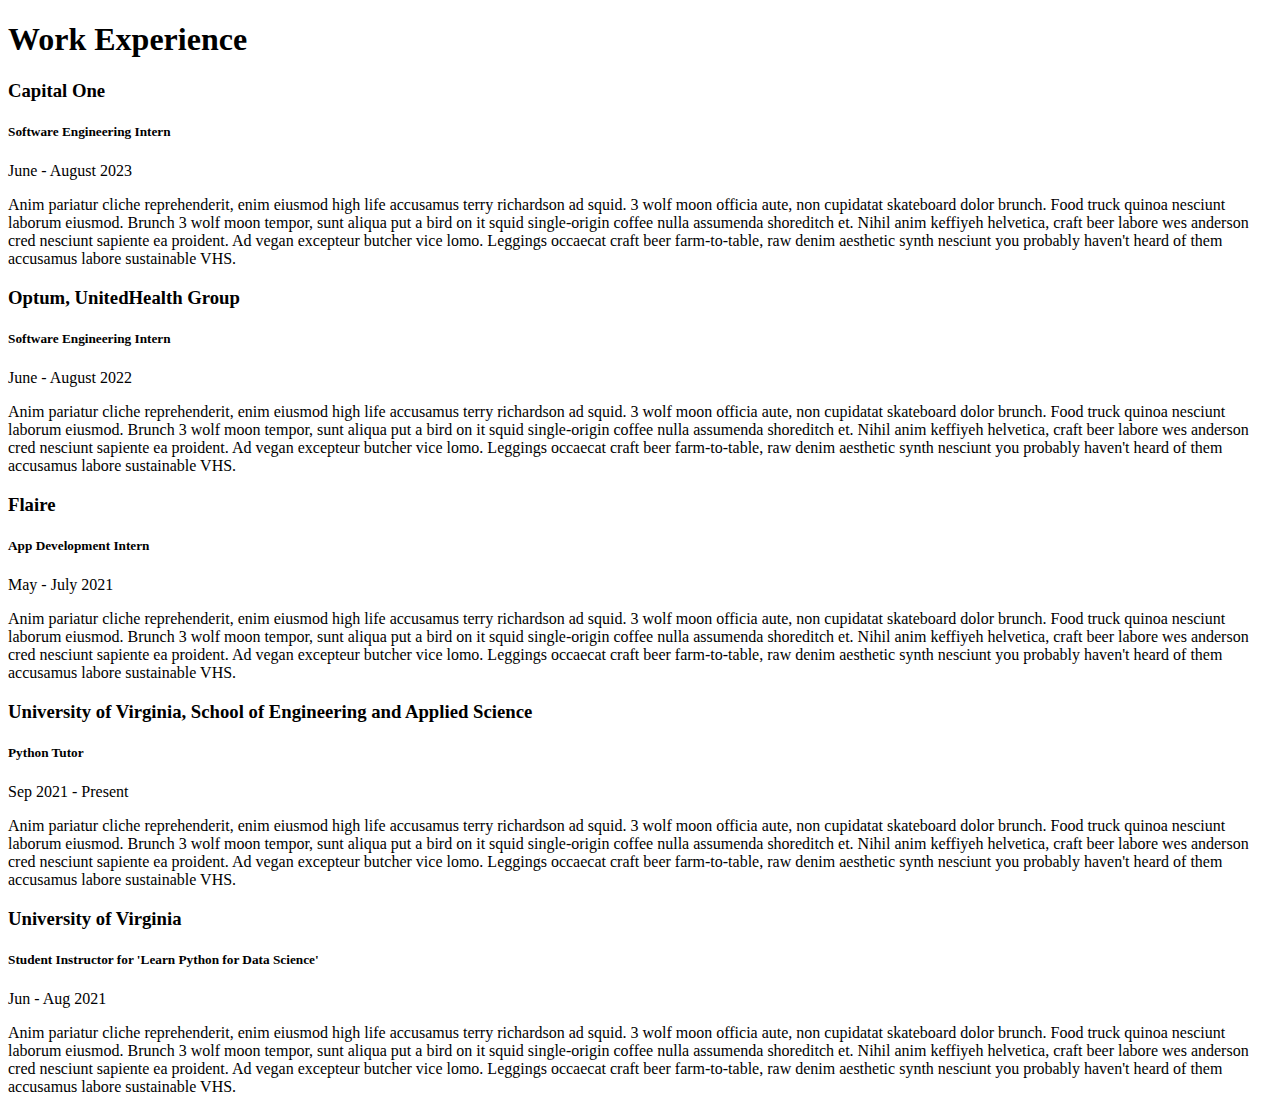
==== about.html @ 8f9d5beb "Add files via upload" ====
<!doctype html>
<html lang="en">
  <head>
    <!-- Required meta tags -->
    <meta charset="utf-8">
    <meta name="viewport" content="width=device-width, initial-scale=1, shrink-to-fit=no">

    <!-- Bootstrap CSS -->
    <link rel="stylesheet" href="https://cdn.jsdelivr.net/npm/bootstrap@4.1.3/dist/css/bootstrap.min.css" integrity="sha384-MCw98/SFnGE8fJT3GXwEOngsV7Zt27NXFoaoApmYm81iuXoPkFOJwJ8ERdknLPMO" crossorigin="anonymous">
    <script src="https://code.jquery.com/jquery-3.3.1.slim.min.js" integrity="sha384-q8i/X+965DzO0rT7abK41JStQIAqVgRVzpbzo5smXKp4YfRvH+8abtTE1Pi6jizo" crossorigin="anonymous"></script>
    <script src="https://cdn.jsdelivr.net/npm/popper.js@1.14.3/dist/umd/popper.min.js" integrity="sha384-ZMP7rVo3mIykV+2+9J3UJ46jBk0WLaUAdn689aCwoqbBJiSnjAK/l8WvCWPIPm49" crossorigin="anonymous"></script>
    <script src="https://cdn.jsdelivr.net/npm/bootstrap@4.1.3/dist/js/bootstrap.min.js" integrity="sha384-ChfqqxuZUCnJSK3+MXmPNIyE6ZbWh2IMqE241rYiqJxyMiZ6OW/JmZQ5stwEULTy" crossorigin="anonymous"></script>
    <!-- Google Fonts -->
    <link rel="stylesheet" href="https://fonts.googleapis.com/css?family=Raleway">
    <link rel="stylesheet" href="https://fonts.googleapis.com/css?family=Roboto+Condensed">
    <!-- My CSS -->
    <!-- <link rel="stylesheet" href="style.css"> -->

    <title>Srini Chelimilla!</title>
  </head>

  <body>
    <h1>Work Experience</h1>

    <div class="accordion" id="accordionExample">
        <div class="card">
          <div class="card-header" id="headingOne" data-toggle="collapse" data-target="#collapseOne" aria-expanded="false" aria-controls="collapseOne">
            <h3 class="card-title">Capital One</h3>
            <h5 class="card-text">Software Engineering Intern</h5>
            <p>June - August 2023</p>
          </div>
          <div id="collapseOne" class="collapse" aria-labelledby="headingOne" data-parent="#accordionExample">
            <div class="card-body">
              Anim pariatur cliche reprehenderit, enim eiusmod high life accusamus terry richardson ad squid. 3 wolf moon officia aute, non cupidatat skateboard dolor brunch. Food truck quinoa nesciunt laborum eiusmod. Brunch 3 wolf moon tempor, sunt aliqua put a bird on it squid single-origin coffee nulla assumenda shoreditch et. Nihil anim keffiyeh helvetica, craft beer labore wes anderson cred nesciunt sapiente ea proident. Ad vegan excepteur butcher vice lomo. Leggings occaecat craft beer farm-to-table, raw denim aesthetic synth nesciunt you probably haven't heard of them accusamus labore sustainable VHS.
            </div>
          </div>
        </div>
    </div>

    <div class="accordion" id="accordionExample">
        <div class="card">
          <div class="card-header" id="headingTwo" data-toggle="collapse" data-target="#collapseTwo" aria-expanded="false" aria-controls="collapseTwo">
            <h3 class="card-title">Optum, UnitedHealth Group</h3>
            <h5 class="card-text">Software Engineering Intern</h5>
            <p>June - August 2022</p>
          </div>
          <div id="collapseTwo" class="collapse" aria-labelledby="headingTwo" data-parent="#accordionExample">
            <div class="card-body">
              Anim pariatur cliche reprehenderit, enim eiusmod high life accusamus terry richardson ad squid. 3 wolf moon officia aute, non cupidatat skateboard dolor brunch. Food truck quinoa nesciunt laborum eiusmod. Brunch 3 wolf moon tempor, sunt aliqua put a bird on it squid single-origin coffee nulla assumenda shoreditch et. Nihil anim keffiyeh helvetica, craft beer labore wes anderson cred nesciunt sapiente ea proident. Ad vegan excepteur butcher vice lomo. Leggings occaecat craft beer farm-to-table, raw denim aesthetic synth nesciunt you probably haven't heard of them accusamus labore sustainable VHS.
            </div>
          </div>
        </div>
    </div>

    <div class="accordion" id="accordionExample">
        <div class="card">
          <div class="card-header" id="headingThree" data-toggle="collapse" data-target="#collapseThree" aria-expanded="false" aria-controls="collapseThree">
            <h3 class="card-title">Flaire</h3>
            <h5 class="card-text">App Development Intern</h5>
            <p>May - July 2021</p>
          </div>
          <div id="collapseThree" class="collapse" aria-labelledby="headingThree" data-parent="#accordionExample">
            <div class="card-body">
              Anim pariatur cliche reprehenderit, enim eiusmod high life accusamus terry richardson ad squid. 3 wolf moon officia aute, non cupidatat skateboard dolor brunch. Food truck quinoa nesciunt laborum eiusmod. Brunch 3 wolf moon tempor, sunt aliqua put a bird on it squid single-origin coffee nulla assumenda shoreditch et. Nihil anim keffiyeh helvetica, craft beer labore wes anderson cred nesciunt sapiente ea proident. Ad vegan excepteur butcher vice lomo. Leggings occaecat craft beer farm-to-table, raw denim aesthetic synth nesciunt you probably haven't heard of them accusamus labore sustainable VHS.
            </div>
          </div>
        </div>
    </div>

    <div class="accordion" id="accordionExample">
        <div class="card">
          <div class="card-header" id="headingFour" data-toggle="collapse" data-target="#collapseFour" aria-expanded="false" aria-controls="collapseFour">
            <h3 class="card-title">University of Virginia, School of Engineering and Applied Science</h3>
            <h5 class="card-text">Python Tutor</h5>
            <p>Sep 2021 - Present</p>
          </div>
          <div id="collapseFour" class="collapse" aria-labelledby="headingFour" data-parent="#accordionExample">
            <div class="card-body">
              Anim pariatur cliche reprehenderit, enim eiusmod high life accusamus terry richardson ad squid. 3 wolf moon officia aute, non cupidatat skateboard dolor brunch. Food truck quinoa nesciunt laborum eiusmod. Brunch 3 wolf moon tempor, sunt aliqua put a bird on it squid single-origin coffee nulla assumenda shoreditch et. Nihil anim keffiyeh helvetica, craft beer labore wes anderson cred nesciunt sapiente ea proident. Ad vegan excepteur butcher vice lomo. Leggings occaecat craft beer farm-to-table, raw denim aesthetic synth nesciunt you probably haven't heard of them accusamus labore sustainable VHS.
            </div>
          </div>
        </div>
    </div>

    <div class="accordion" id="accordionExample">
        <div class="card">
          <div class="card-header" id="headingFive" data-toggle="collapse" data-target="#collapseFive" aria-expanded="false" aria-controls="collapseFive">
            <h3 class="card-title">University of Virginia</h3>
            <h5 class="card-text">Student Instructor for 'Learn Python for Data Science'</h5>
            <p>Jun - Aug 2021</p>
          </div>
          <div id="collapseFive" class="collapse" aria-labelledby="headingFive" data-parent="#accordionExample">
            <div class="card-body">
              Anim pariatur cliche reprehenderit, enim eiusmod high life accusamus terry richardson ad squid. 3 wolf moon officia aute, non cupidatat skateboard dolor brunch. Food truck quinoa nesciunt laborum eiusmod. Brunch 3 wolf moon tempor, sunt aliqua put a bird on it squid single-origin coffee nulla assumenda shoreditch et. Nihil anim keffiyeh helvetica, craft beer labore wes anderson cred nesciunt sapiente ea proident. Ad vegan excepteur butcher vice lomo. Leggings occaecat craft beer farm-to-table, raw denim aesthetic synth nesciunt you probably haven't heard of them accusamus labore sustainable VHS.
            </div>
          </div>
        </div>
    </div>




        
        

  </body>
---- style.css ----
/* body {
    background: linear-gradient(to right, rgb(200, 175, 253) , rgb(254, 186, 255));
} */

.intro{
    min-height: 96vh;
    display: flex;
    /* top:20px; */
    align-items: center;
    justify-content: space-around;
    position:relative;
    font-family: "Raleway";
    /* font-family: "Roboto Condensed"; */
    font-size: 0px;
    font-weight: 50;
    animation-name: example;
    animation-duration: 5s;
    animation-iteration-count: infinite;
    animation-direction: alternate;
}

.intro span{
    position: relative;
    /* top: 20px; */
    display: inline-block;
    margin-right: 1px;
    font-size: 10rem;
}


.intro span:nth-child(1) {
    animation-name: move-intro-1;
    animation-duration:1s;
    animation-iteration-count: 1;
    animation-fill-mode: forwards;
}

.intro span:nth-child(2) {
    animation-name: move-intro-2;
    animation-duration:1s;
    animation-iteration-count: 1;
    animation-fill-mode: forwards;
}


@keyframes move-intro {
    100% {top: -20px;}
}

@keyframes move-intro-1 {
    0% {top: 0px; right: 0px;}
    25% {top: -200px; right: 0px;}
    75% {top: -200px; right: -550px;}
    100% {top: -100px; right: -550px;}
}


@keyframes move-intro-2 {
    0% {bottom: 0px; left: 0px;}
    25% {bottom: -300px; left: 0px;}
    75% {bottom: -300px; left: -300px;}
    100% {bottom: -100px; left: -300px;}
}


@keyframes example {
    0%   {background-color:rgb(200, 175, 253);}
    25%  {background-color:rgb(215, 178, 253);}
    50%  {background-color:rgb(228, 180, 254);}
    75%  {background-color:rgb(245, 182, 255);}
    100% {background-color:rgb(255, 185, 255);}
    
}

.buttons {
    display: inline-block;
    width: 49.9%;
    border: none;
    background-color: #000000;
    color: white;
    padding: 14px 28px;
    font-size: 16px;
    cursor: pointer;
    text-align: center;
}
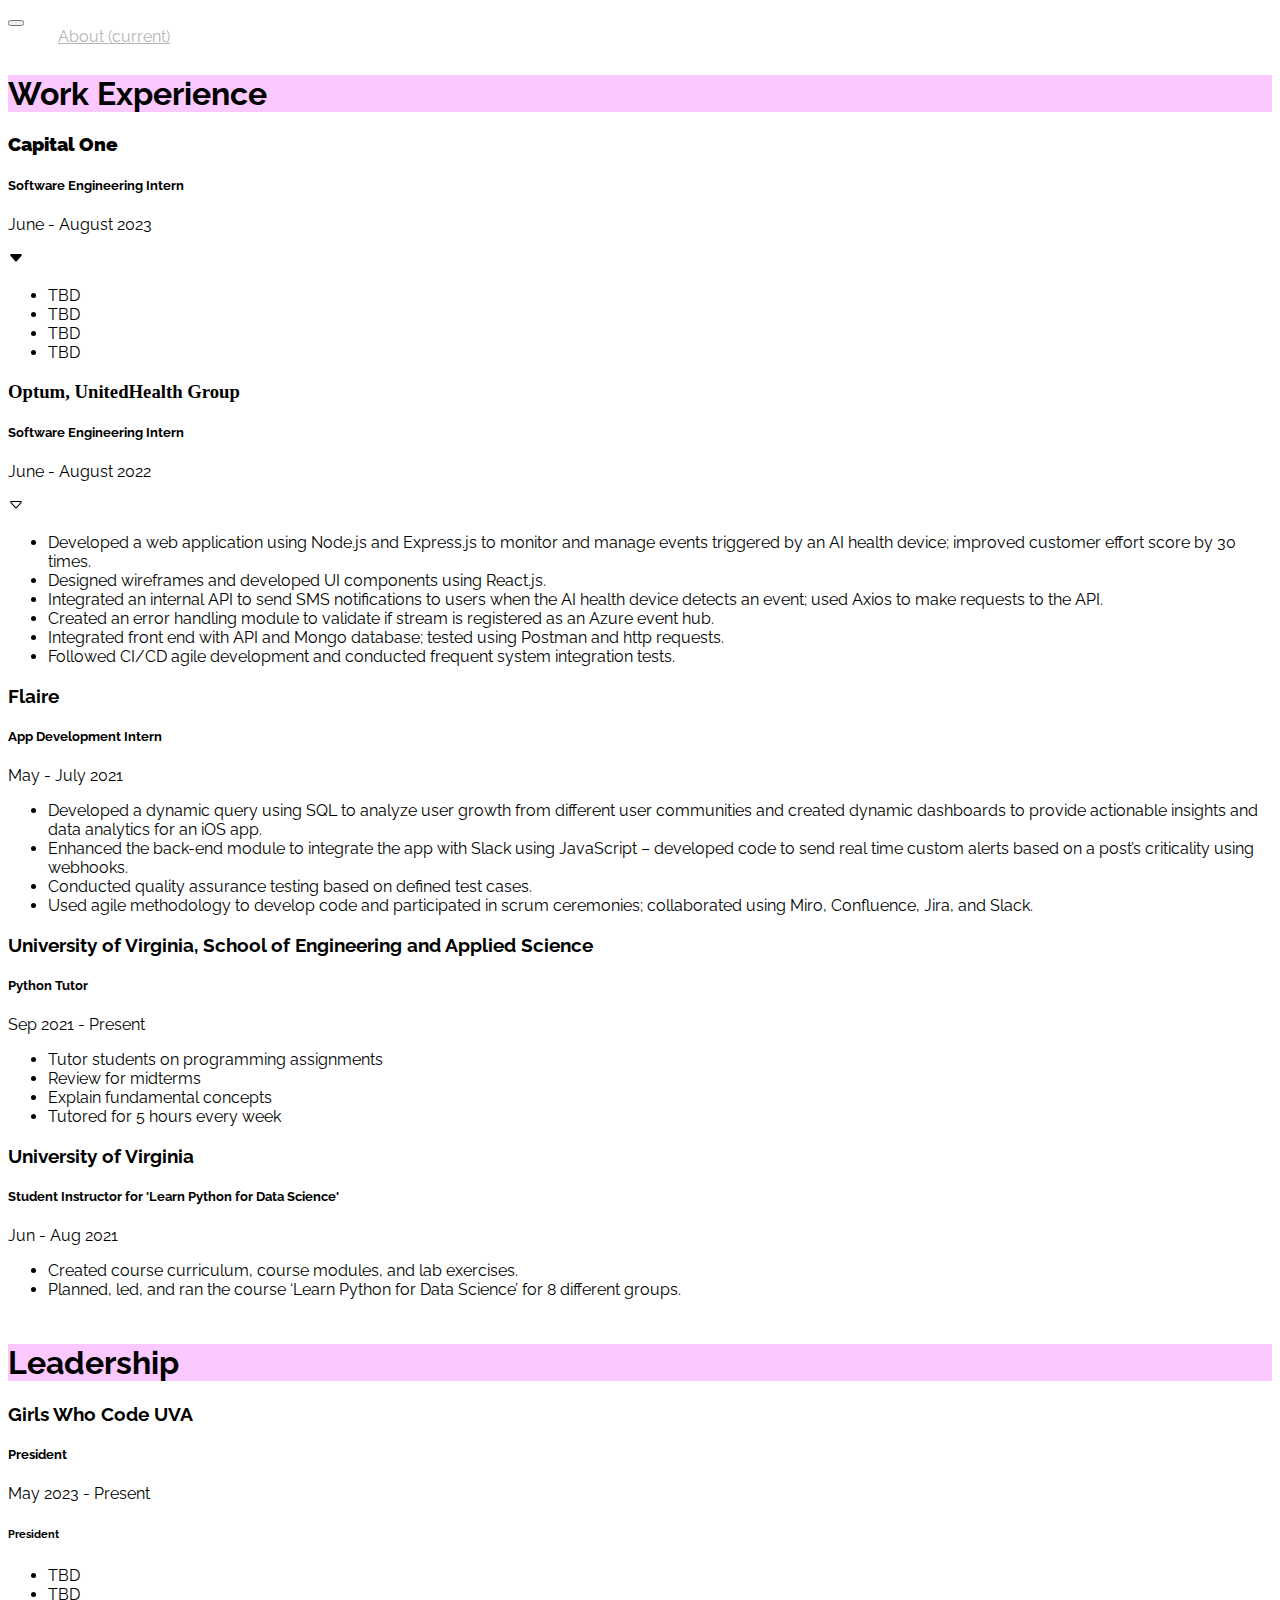
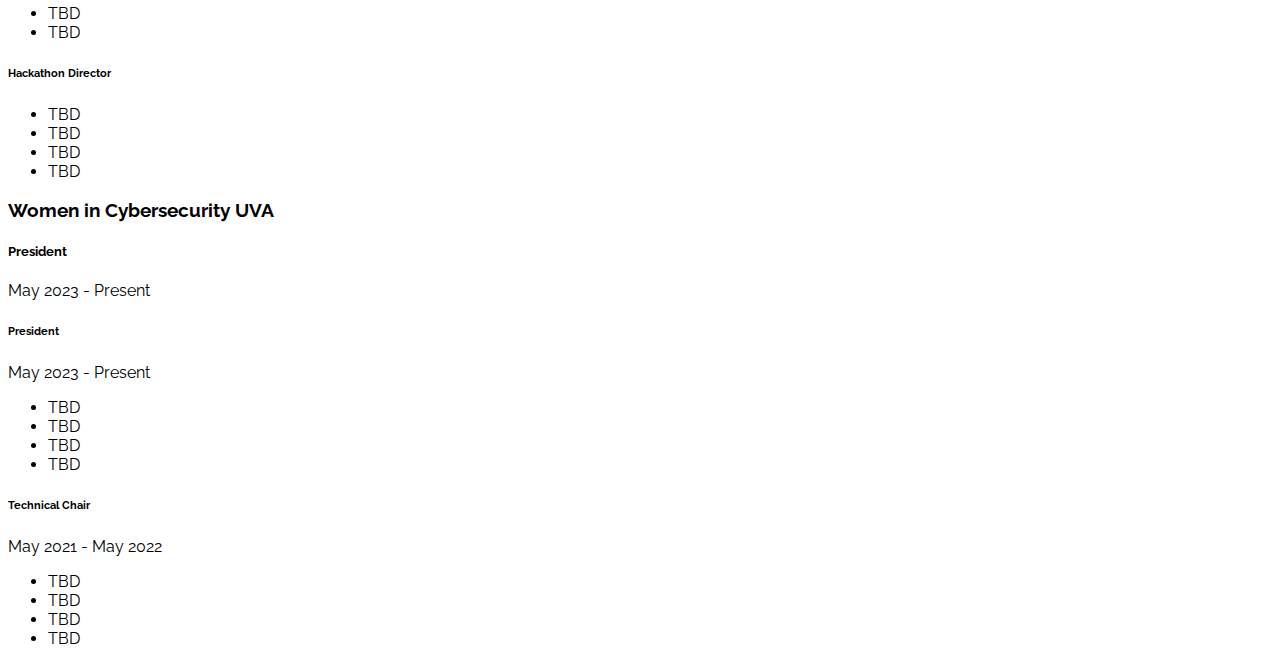
==== commit 66daa39b: "developed about and projects, changed formatting" ====
--- a/about.html
+++ b/about.html
@@ -13,25 +13,51 @@
     <!-- Google Fonts -->
     <link rel="stylesheet" href="https://fonts.googleapis.com/css?family=Raleway">
     <link rel="stylesheet" href="https://fonts.googleapis.com/css?family=Roboto+Condensed">
+    <link rel="stylesheet" href="https://fonts.googleapis.com/css?family=Fjalla+One">
     <!-- My CSS -->
-    <!-- <link rel="stylesheet" href="style.css"> -->
-
-    <title>Srini Chelimilla!</title>
+    <link rel="stylesheet" href="about_style.css">
+
+    <title>About Srini</title>
+
+    <nav class="navbar navbar-expand-lg navbar-light bg-dark">
+      <!-- <a class="navbar-brand" href="#">Navbar</a> -->
+      <button class="navbar-toggler" type="button" data-toggle="collapse" data-target="#navbarNavAltMarkup" aria-controls="navbarNavAltMarkup" aria-expanded="false" aria-label="Toggle navigation">
+        <span class="navbar-toggler-icon"></span>
+      </button>
+      <div class="collapse navbar-collapse" id="navbarNavAltMarkup">
+        <div class="navbar-nav">
+          <a style="color: white;" class="nav-item nav-link" href="index.html">Home</a>
+          <a style="color: rgb(182, 181, 181);" class="nav-item nav-link active" href="#">About <span class="sr-only">(current)</span></a>
+          <a style="color: white;" class="nav-item nav-link" href="projects.html">Projects</a>
+        </div>
+      </div>
+    </nav>
+
   </head>
 
   <body>
-    <h1>Work Experience</h1>
+    <div>
+    <div style="padding-top: 0.6%;"></div>
+    <h1 style="background-color: rgb(251, 201, 255);">Work Experience</h1>
 
     <div class="accordion" id="accordionExample">
         <div class="card">
           <div class="card-header" id="headingOne" data-toggle="collapse" data-target="#collapseOne" aria-expanded="false" aria-controls="collapseOne">
-            <h3 class="card-title">Capital One</h3>
+            <h3 class="card-title"><b>Capital One</b></h3>
             <h5 class="card-text">Software Engineering Intern</h5>
             <p>June - August 2023</p>
+            <svg class="float-right" xmlns="http://www.w3.org/2000/svg" width="16" height="16" fill="currentColor" class="bi bi-caret-down-fill" viewBox="0 0 16 16">
+              <path d="M7.247 11.14 2.451 5.658C1.885 5.013 2.345 4 3.204 4h9.592a1 1 0 0 1 .753 1.659l-4.796 5.48a1 1 0 0 1-1.506 0z"/>
+            </svg>
           </div>
           <div id="collapseOne" class="collapse" aria-labelledby="headingOne" data-parent="#accordionExample">
             <div class="card-body">
-              Anim pariatur cliche reprehenderit, enim eiusmod high life accusamus terry richardson ad squid. 3 wolf moon officia aute, non cupidatat skateboard dolor brunch. Food truck quinoa nesciunt laborum eiusmod. Brunch 3 wolf moon tempor, sunt aliqua put a bird on it squid single-origin coffee nulla assumenda shoreditch et. Nihil anim keffiyeh helvetica, craft beer labore wes anderson cred nesciunt sapiente ea proident. Ad vegan excepteur butcher vice lomo. Leggings occaecat craft beer farm-to-table, raw denim aesthetic synth nesciunt you probably haven't heard of them accusamus labore sustainable VHS.
+              <ul>
+                <li>TBD</li>
+                <li>TBD</li>
+                <li>TBD</li>         
+                <li>TBD</li>                  
+              </ul>
             </div>
           </div>
         </div>
@@ -40,13 +66,23 @@
     <div class="accordion" id="accordionExample">
         <div class="card">
           <div class="card-header" id="headingTwo" data-toggle="collapse" data-target="#collapseTwo" aria-expanded="false" aria-controls="collapseTwo">
-            <h3 class="card-title">Optum, UnitedHealth Group</h3>
+            <h3 style="font-family: Fjalla;" class="card-title">Optum, UnitedHealth Group</h3>
             <h5 class="card-text">Software Engineering Intern</h5>
             <p>June - August 2022</p>
+            <svg class="float-right" xmlns="http://www.w3.org/2000/svg" width="16" height="16" fill="currentColor" class="bi bi-caret-down" viewBox="0 0 16 16">
+              <path d="M3.204 5h9.592L8 10.481 3.204 5zm-.753.659 4.796 5.48a1 1 0 0 0 1.506 0l4.796-5.48c.566-.647.106-1.659-.753-1.659H3.204a1 1 0 0 0-.753 1.659z"/>
+            </svg>
           </div>
           <div id="collapseTwo" class="collapse" aria-labelledby="headingTwo" data-parent="#accordionExample">
             <div class="card-body">
-              Anim pariatur cliche reprehenderit, enim eiusmod high life accusamus terry richardson ad squid. 3 wolf moon officia aute, non cupidatat skateboard dolor brunch. Food truck quinoa nesciunt laborum eiusmod. Brunch 3 wolf moon tempor, sunt aliqua put a bird on it squid single-origin coffee nulla assumenda shoreditch et. Nihil anim keffiyeh helvetica, craft beer labore wes anderson cred nesciunt sapiente ea proident. Ad vegan excepteur butcher vice lomo. Leggings occaecat craft beer farm-to-table, raw denim aesthetic synth nesciunt you probably haven't heard of them accusamus labore sustainable VHS.
+              <ul>
+                <li>Developed a web application using Node.js and Express.js to monitor and manage events triggered by an AI health device; improved customer effort score by 30 times.</li>
+                <li>Designed wireframes and developed UI components using React.js.</li>
+                <li>Integrated an internal API to send SMS notifications to users when the AI health device detects an event; used Axios to make requests to the API.</li>         
+                <li>Created an error handling module to validate if stream is registered as an Azure event hub.</li>                  
+                <li>Integrated front end with API and Mongo database; tested using Postman and http requests.</li>                  
+                <li>Followed CI/CD agile development and conducted frequent system integration tests.</li>
+              </ul>
             </div>
           </div>
         </div>
@@ -61,7 +97,12 @@
           </div>
           <div id="collapseThree" class="collapse" aria-labelledby="headingThree" data-parent="#accordionExample">
             <div class="card-body">
-              Anim pariatur cliche reprehenderit, enim eiusmod high life accusamus terry richardson ad squid. 3 wolf moon officia aute, non cupidatat skateboard dolor brunch. Food truck quinoa nesciunt laborum eiusmod. Brunch 3 wolf moon tempor, sunt aliqua put a bird on it squid single-origin coffee nulla assumenda shoreditch et. Nihil anim keffiyeh helvetica, craft beer labore wes anderson cred nesciunt sapiente ea proident. Ad vegan excepteur butcher vice lomo. Leggings occaecat craft beer farm-to-table, raw denim aesthetic synth nesciunt you probably haven't heard of them accusamus labore sustainable VHS.
+              <ul>
+                <li>Developed a dynamic query using SQL to analyze user growth from different user communities and created dynamic dashboards to provide actionable insights and data analytics for an iOS app.</li>
+                <li>Enhanced the back-end module to integrate the app with Slack using JavaScript – developed code to send real time custom alerts based on a post’s criticality using webhooks.</li>
+                <li>Conducted quality assurance testing based on defined test cases. </li>         
+                <li>Used agile methodology to develop code and participated in scrum ceremonies; collaborated using Miro, Confluence, Jira, and Slack.</li>                  
+              </ul>
             </div>
           </div>
         </div>
@@ -76,7 +117,12 @@
           </div>
           <div id="collapseFour" class="collapse" aria-labelledby="headingFour" data-parent="#accordionExample">
             <div class="card-body">
-              Anim pariatur cliche reprehenderit, enim eiusmod high life accusamus terry richardson ad squid. 3 wolf moon officia aute, non cupidatat skateboard dolor brunch. Food truck quinoa nesciunt laborum eiusmod. Brunch 3 wolf moon tempor, sunt aliqua put a bird on it squid single-origin coffee nulla assumenda shoreditch et. Nihil anim keffiyeh helvetica, craft beer labore wes anderson cred nesciunt sapiente ea proident. Ad vegan excepteur butcher vice lomo. Leggings occaecat craft beer farm-to-table, raw denim aesthetic synth nesciunt you probably haven't heard of them accusamus labore sustainable VHS.
+              <ul>
+                <li>Tutor students on programming assignments</li>
+                <li>Review for midterms</li>
+                <li>Explain fundamental concepts</li>
+                <li>Tutored for 5 hours every week</li>
+              </ul>
             </div>
           </div>
         </div>
@@ -91,10 +137,82 @@
           </div>
           <div id="collapseFive" class="collapse" aria-labelledby="headingFive" data-parent="#accordionExample">
             <div class="card-body">
-              Anim pariatur cliche reprehenderit, enim eiusmod high life accusamus terry richardson ad squid. 3 wolf moon officia aute, non cupidatat skateboard dolor brunch. Food truck quinoa nesciunt laborum eiusmod. Brunch 3 wolf moon tempor, sunt aliqua put a bird on it squid single-origin coffee nulla assumenda shoreditch et. Nihil anim keffiyeh helvetica, craft beer labore wes anderson cred nesciunt sapiente ea proident. Ad vegan excepteur butcher vice lomo. Leggings occaecat craft beer farm-to-table, raw denim aesthetic synth nesciunt you probably haven't heard of them accusamus labore sustainable VHS.
-            </div>
-          </div>
-        </div>
+              <ul>
+                <li>Created course curriculum, course modules, and lab exercises.</li>
+                <li>Planned, led, and ran the course ‘Learn Python for Data Science’ for 8 different groups.</li>
+              </ul>
+            </div>
+          </div>
+        </div>
+    </div>
+
+    </div>
+
+    <div>
+      <div style="padding-top: 0.6%;"></div>
+      <h1 style="background-color: rgb(251, 201, 255);">Leadership</h1>
+
+      <div class="accordion" id="accordionExample">
+        <div class="card">
+          <div class="card-header" id="headingSix" data-toggle="collapse" data-target="#collapseSix" aria-expanded="false" aria-controls="collapseSix">
+            <h3 class="card-title">Girls Who Code UVA</h3>
+            <h5 class="card-text">President</h5>
+            <p>May 2023 - Present</p>
+          </div>
+          <div id="collapseSix" class="collapse" aria-labelledby="headingSix" data-parent="#accordionExample">
+            <div class="card-body">
+              <h6>President</h6>
+              <ul>
+                <li>TBD</li>
+                <li>TBD</li>
+                <li>TBD</li>         
+                <li>TBD</li>                  
+              </ul>
+
+              <h6>Hackathon Director</h6>
+              <ul>
+                <li>TBD</li>
+                <li>TBD</li>
+                <li>TBD</li>         
+                <li>TBD</li>                  
+              </ul>
+            </div>
+          </div>
+        </div>
+    </div>
+
+    <div class="accordion" id="accordionExample">
+      <div class="card">
+        <div class="card-header" id="headingSeven" data-toggle="collapse" data-target="#collapseSeven" aria-expanded="false" aria-controls="collapseSeven">
+          <h3 class="card-title">Women in Cybersecurity UVA</h3>
+          <h5 class="card-text">President</h5>
+          <p>May 2023 - Present</p>
+        </div>
+        <div id="collapseSeven" class="collapse" aria-labelledby="headingSeven" data-parent="#accordionExample">
+          <div class="card-body">
+            <h6>President</h6>
+            <p>May 2023 - Present</p>
+            <ul>
+              <li>TBD</li>
+              <li>TBD</li>
+              <li>TBD</li>         
+              <li>TBD</li>                  
+            </ul>
+
+            <h6>Technical Chair</h6>
+            <p>May 2021 - May 2022</p>
+            <ul>
+              <li>TBD</li>
+              <li>TBD</li>
+              <li>TBD</li>         
+              <li>TBD</li>                  
+            </ul>
+          </div>
+        </div>
+      </div>
+    </div>
+
+
     </div>
 
 
--- a/about_style.css
+++ b/about_style.css
@@ -0,0 +1,3 @@
+body {
+    font-family: "Raleway";
+}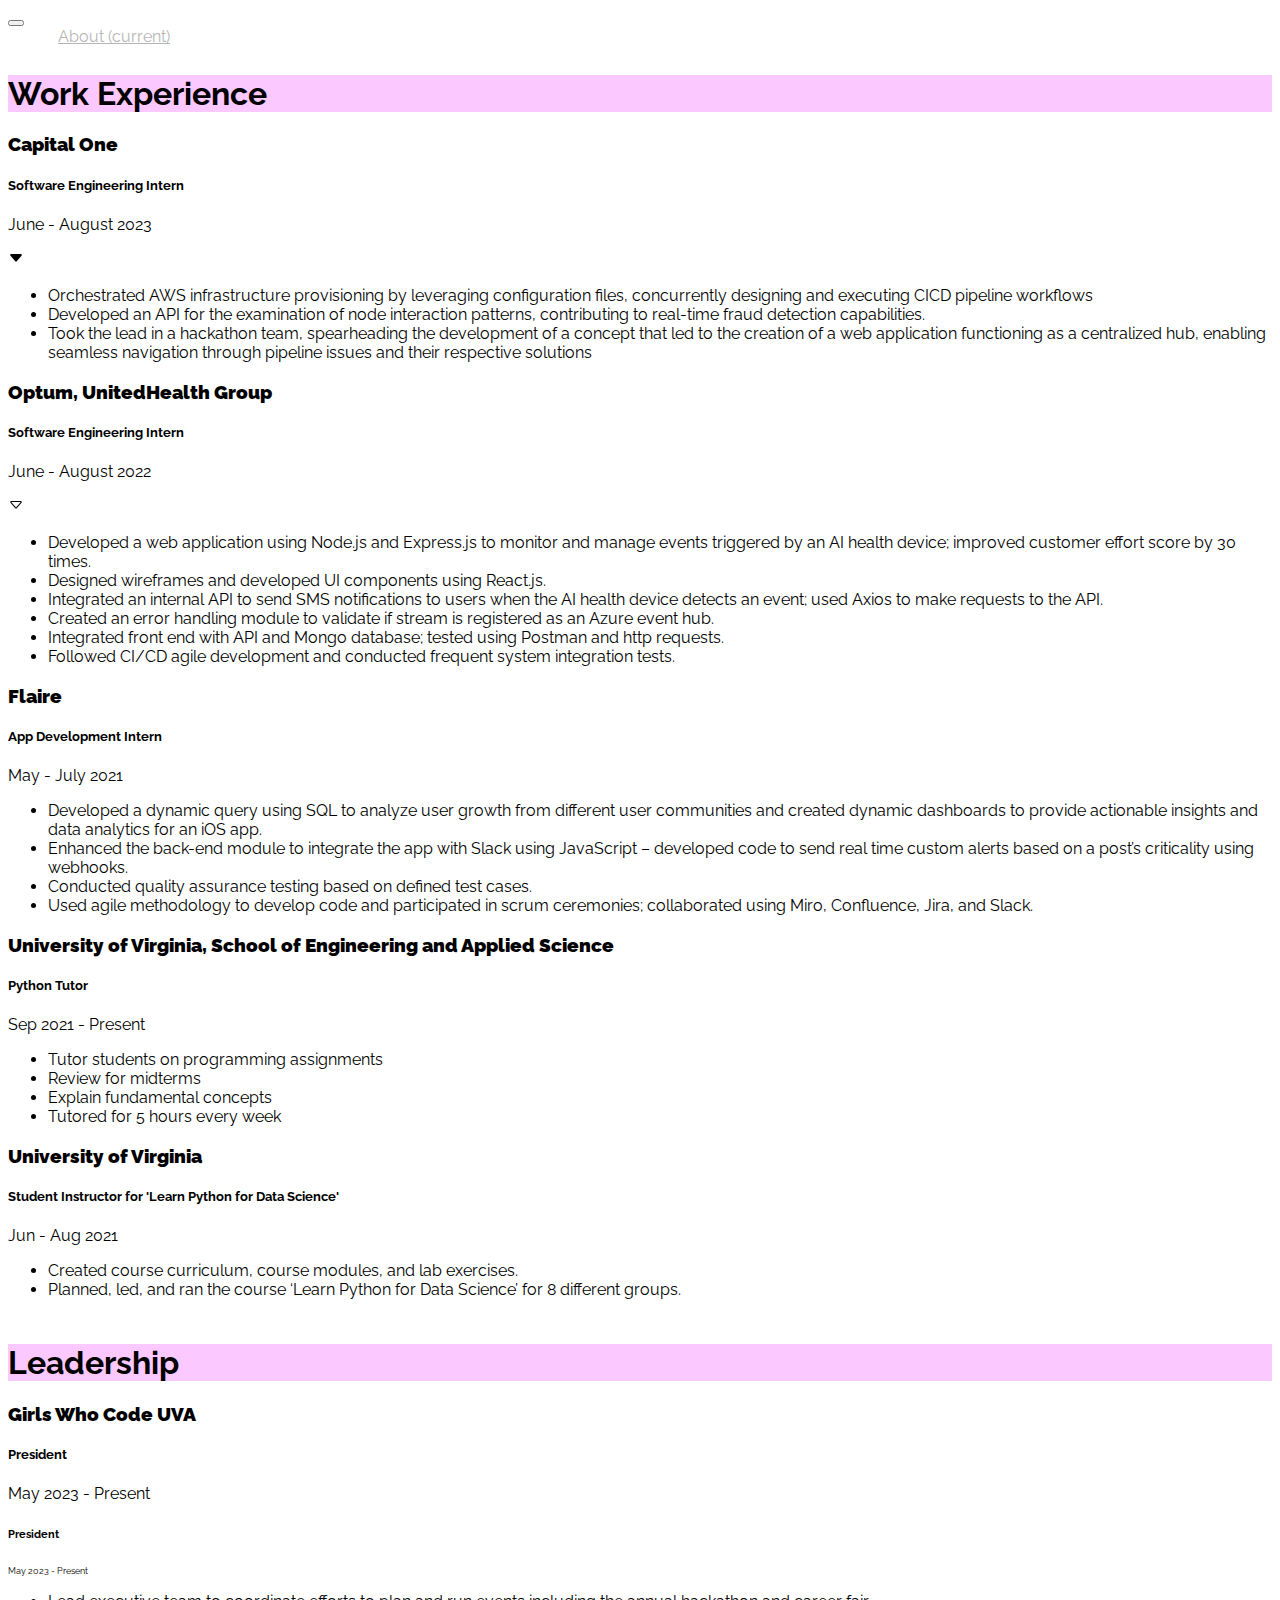
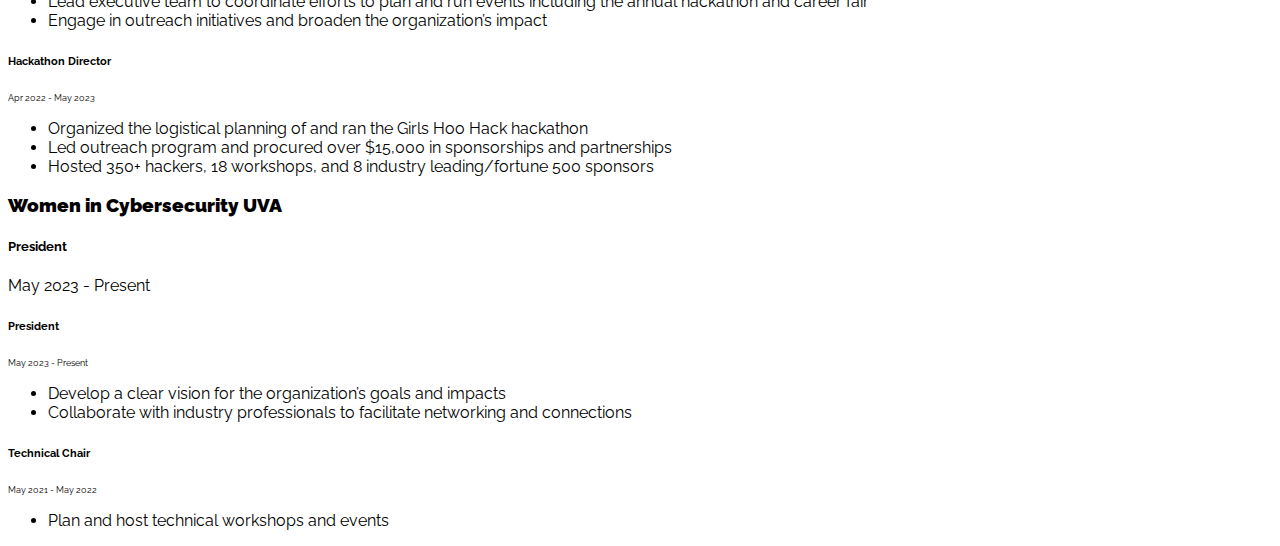
==== commit 8cede82e: "finished basic development of all pages" ====
--- a/about.html
+++ b/about.html
@@ -53,10 +53,9 @@
           <div id="collapseOne" class="collapse" aria-labelledby="headingOne" data-parent="#accordionExample">
             <div class="card-body">
               <ul>
-                <li>TBD</li>
-                <li>TBD</li>
-                <li>TBD</li>         
-                <li>TBD</li>                  
+                <li>Orchestrated AWS infrastructure provisioning by leveraging configuration files, concurrently designing and executing CICD pipeline workflows</li>
+                <li>Developed an API for the examination of node interaction patterns, contributing to real-time fraud detection capabilities.</li>
+                <li>Took the lead in a hackathon team, spearheading the development of a concept that led to the creation of a web application functioning as a centralized hub, enabling seamless navigation through pipeline issues and their respective solutions</li>                         
               </ul>
             </div>
           </div>
@@ -66,7 +65,7 @@
     <div class="accordion" id="accordionExample">
         <div class="card">
           <div class="card-header" id="headingTwo" data-toggle="collapse" data-target="#collapseTwo" aria-expanded="false" aria-controls="collapseTwo">
-            <h3 style="font-family: Fjalla;" class="card-title">Optum, UnitedHealth Group</h3>
+            <h3 class="card-title"><b>Optum, UnitedHealth Group</b></h3>
             <h5 class="card-text">Software Engineering Intern</h5>
             <p>June - August 2022</p>
             <svg class="float-right" xmlns="http://www.w3.org/2000/svg" width="16" height="16" fill="currentColor" class="bi bi-caret-down" viewBox="0 0 16 16">
@@ -91,7 +90,7 @@
     <div class="accordion" id="accordionExample">
         <div class="card">
           <div class="card-header" id="headingThree" data-toggle="collapse" data-target="#collapseThree" aria-expanded="false" aria-controls="collapseThree">
-            <h3 class="card-title">Flaire</h3>
+            <h3 class="card-title"><b>Flaire</b></h3>
             <h5 class="card-text">App Development Intern</h5>
             <p>May - July 2021</p>
           </div>
@@ -111,7 +110,7 @@
     <div class="accordion" id="accordionExample">
         <div class="card">
           <div class="card-header" id="headingFour" data-toggle="collapse" data-target="#collapseFour" aria-expanded="false" aria-controls="collapseFour">
-            <h3 class="card-title">University of Virginia, School of Engineering and Applied Science</h3>
+            <h3 class="card-title"><b>University of Virginia, School of Engineering and Applied Science</b></h3>
             <h5 class="card-text">Python Tutor</h5>
             <p>Sep 2021 - Present</p>
           </div>
@@ -131,7 +130,7 @@
     <div class="accordion" id="accordionExample">
         <div class="card">
           <div class="card-header" id="headingFive" data-toggle="collapse" data-target="#collapseFive" aria-expanded="false" aria-controls="collapseFive">
-            <h3 class="card-title">University of Virginia</h3>
+            <h3 class="card-title"><b>University of Virginia</b></h3>
             <h5 class="card-text">Student Instructor for 'Learn Python for Data Science'</h5>
             <p>Jun - Aug 2021</p>
           </div>
@@ -155,26 +154,25 @@
       <div class="accordion" id="accordionExample">
         <div class="card">
           <div class="card-header" id="headingSix" data-toggle="collapse" data-target="#collapseSix" aria-expanded="false" aria-controls="collapseSix">
-            <h3 class="card-title">Girls Who Code UVA</h3>
+            <h3 class="card-title"><b>Girls Who Code UVA</b></h3>
             <h5 class="card-text">President</h5>
             <p>May 2023 - Present</p>
           </div>
           <div id="collapseSix" class="collapse" aria-labelledby="headingSix" data-parent="#accordionExample">
             <div class="card-body">
               <h6>President</h6>
-              <ul>
-                <li>TBD</li>
-                <li>TBD</li>
-                <li>TBD</li>         
-                <li>TBD</li>                  
+              <p style="font-size: 1vh;">May 2023 - Present</p>
+              <ul>
+                <li>Lead executive team to coordinate efforts to plan and run events including the annual hackathon and career fair    </li>
+                <li>Engage in outreach initiatives and broaden the organization’s impact   </li>               
               </ul>
 
               <h6>Hackathon Director</h6>
-              <ul>
-                <li>TBD</li>
-                <li>TBD</li>
-                <li>TBD</li>         
-                <li>TBD</li>                  
+              <p style="font-size: 1vh;">Apr 2022 - May 2023</p>
+              <ul>
+                <li>Organized the logistical planning of and ran the Girls Hoo Hack hackathon</li>
+                <li>Led outreach program and procured over $15,000 in sponsorships and partnerships </li>
+                <li>Hosted 350+ hackers, 18 workshops, and 8 industry leading/fortune 500 sponsors</li>                         
               </ul>
             </div>
           </div>
@@ -184,28 +182,23 @@
     <div class="accordion" id="accordionExample">
       <div class="card">
         <div class="card-header" id="headingSeven" data-toggle="collapse" data-target="#collapseSeven" aria-expanded="false" aria-controls="collapseSeven">
-          <h3 class="card-title">Women in Cybersecurity UVA</h3>
+          <h3 class="card-title"><b>Women in Cybersecurity UVA</b></h3>
           <h5 class="card-text">President</h5>
           <p>May 2023 - Present</p>
         </div>
         <div id="collapseSeven" class="collapse" aria-labelledby="headingSeven" data-parent="#accordionExample">
           <div class="card-body">
             <h6>President</h6>
-            <p>May 2023 - Present</p>
+            <p style="font-size: 1vh;">May 2023 - Present</p>
             <ul>
-              <li>TBD</li>
-              <li>TBD</li>
-              <li>TBD</li>         
-              <li>TBD</li>                  
+              <li>Develop a clear vision for the organization’s goals and impacts</li>
+              <li>Collaborate with industry professionals to facilitate networking and connections</li>               
             </ul>
 
             <h6>Technical Chair</h6>
-            <p>May 2021 - May 2022</p>
+            <p style="font-size: 1vh;">May 2021 - May 2022</p>
             <ul>
-              <li>TBD</li>
-              <li>TBD</li>
-              <li>TBD</li>         
-              <li>TBD</li>                  
+              <li>Plan and host technical workshops and events</li>                 
             </ul>
           </div>
         </div>
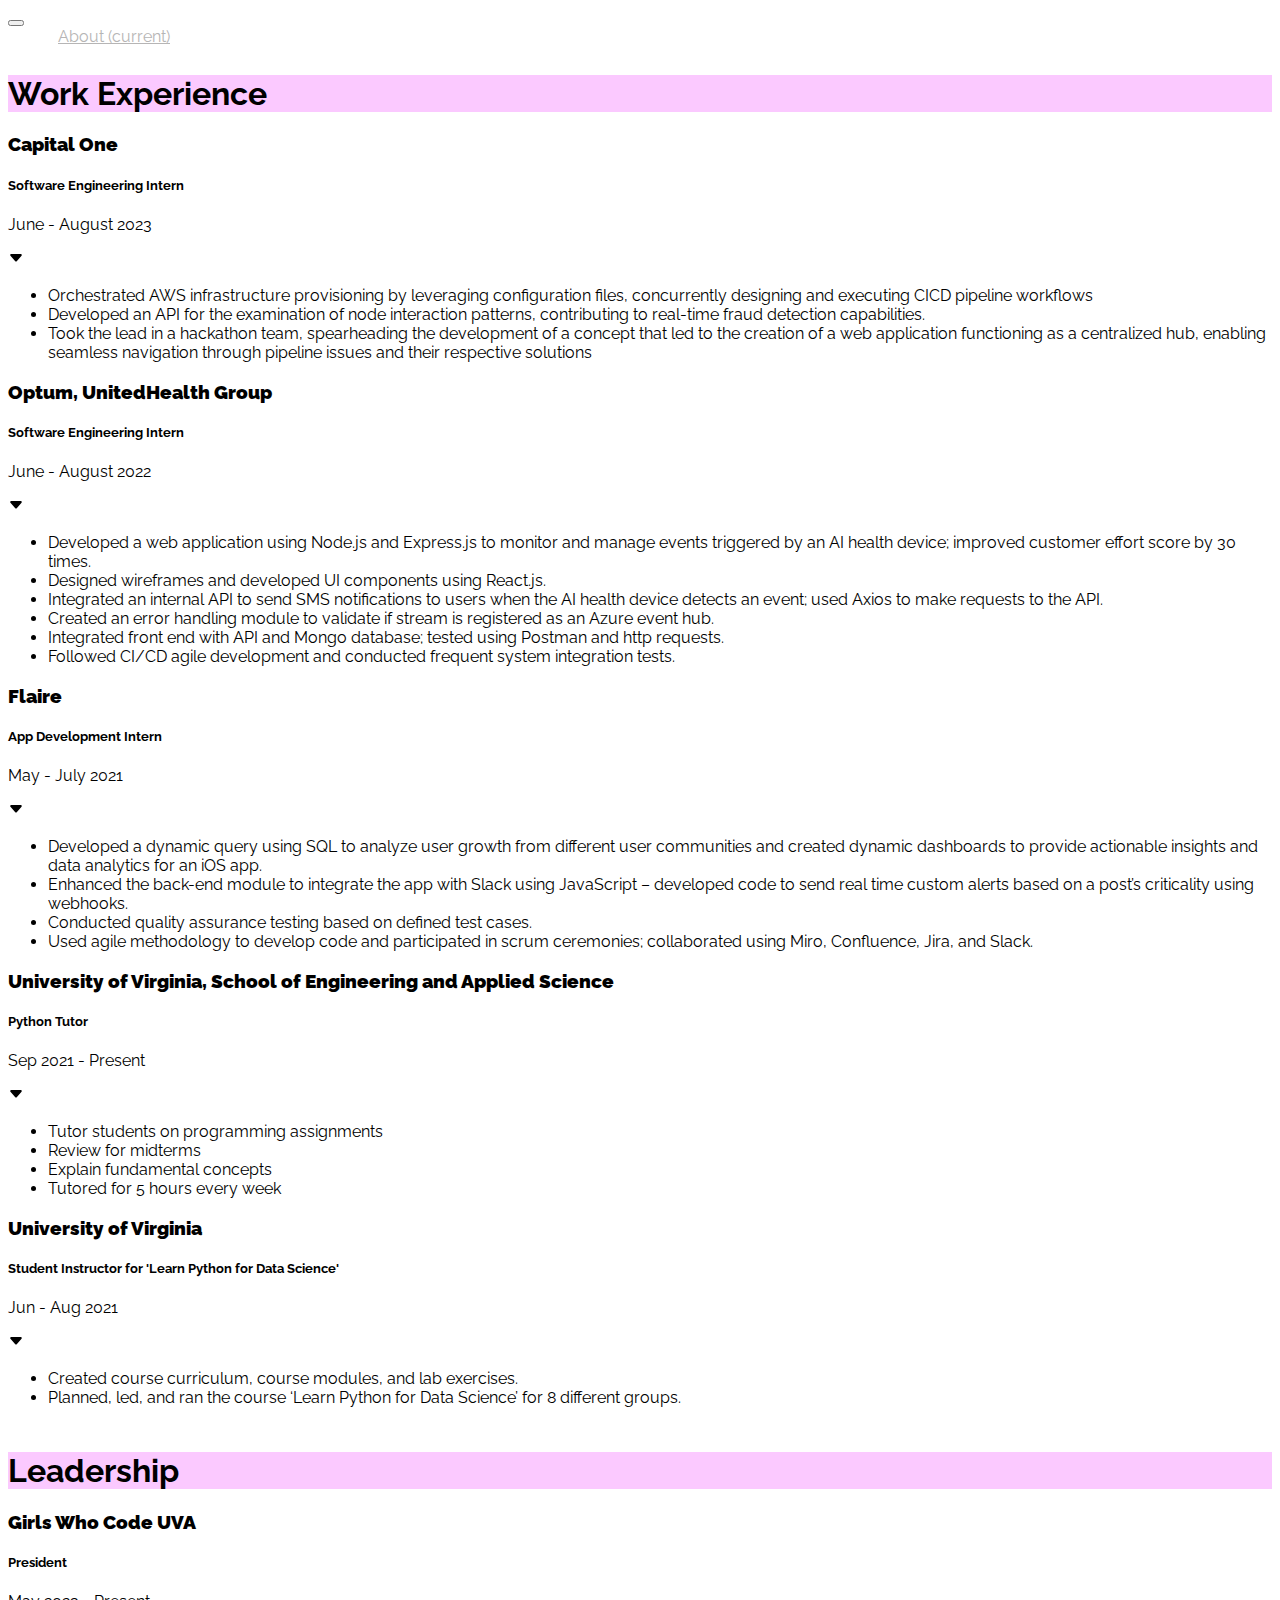
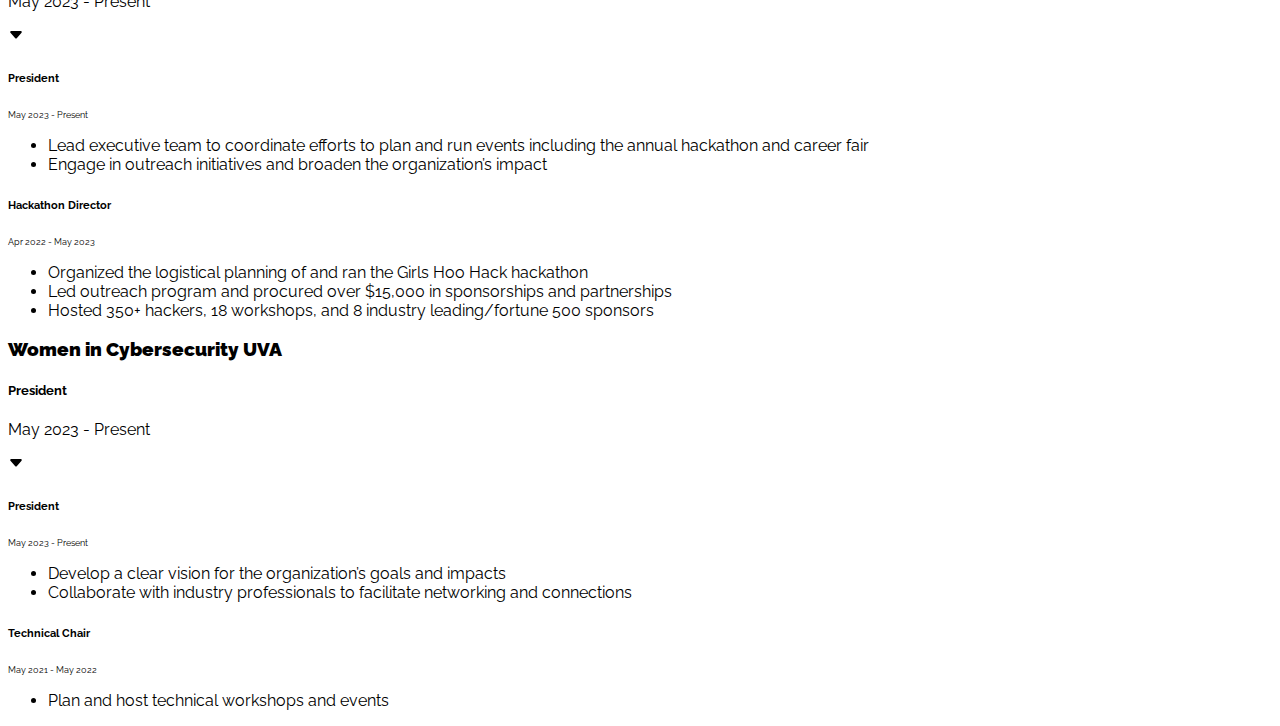
==== commit 3862e252: "added arrow button to all fields" ====
--- a/about.html
+++ b/about.html
@@ -68,8 +68,8 @@
             <h3 class="card-title"><b>Optum, UnitedHealth Group</b></h3>
             <h5 class="card-text">Software Engineering Intern</h5>
             <p>June - August 2022</p>
-            <svg class="float-right" xmlns="http://www.w3.org/2000/svg" width="16" height="16" fill="currentColor" class="bi bi-caret-down" viewBox="0 0 16 16">
-              <path d="M3.204 5h9.592L8 10.481 3.204 5zm-.753.659 4.796 5.48a1 1 0 0 0 1.506 0l4.796-5.48c.566-.647.106-1.659-.753-1.659H3.204a1 1 0 0 0-.753 1.659z"/>
+            <svg class="float-right" xmlns="http://www.w3.org/2000/svg" width="16" height="16" fill="currentColor" class="bi bi-caret-down-fill" viewBox="0 0 16 16">
+              <path d="M7.247 11.14 2.451 5.658C1.885 5.013 2.345 4 3.204 4h9.592a1 1 0 0 1 .753 1.659l-4.796 5.48a1 1 0 0 1-1.506 0z"/>
             </svg>
           </div>
           <div id="collapseTwo" class="collapse" aria-labelledby="headingTwo" data-parent="#accordionExample">
@@ -93,6 +93,9 @@
             <h3 class="card-title"><b>Flaire</b></h3>
             <h5 class="card-text">App Development Intern</h5>
             <p>May - July 2021</p>
+            <svg class="float-right" xmlns="http://www.w3.org/2000/svg" width="16" height="16" fill="currentColor" class="bi bi-caret-down-fill" viewBox="0 0 16 16">
+              <path d="M7.247 11.14 2.451 5.658C1.885 5.013 2.345 4 3.204 4h9.592a1 1 0 0 1 .753 1.659l-4.796 5.48a1 1 0 0 1-1.506 0z"/>
+            </svg>
           </div>
           <div id="collapseThree" class="collapse" aria-labelledby="headingThree" data-parent="#accordionExample">
             <div class="card-body">
@@ -113,6 +116,9 @@
             <h3 class="card-title"><b>University of Virginia, School of Engineering and Applied Science</b></h3>
             <h5 class="card-text">Python Tutor</h5>
             <p>Sep 2021 - Present</p>
+            <svg class="float-right" xmlns="http://www.w3.org/2000/svg" width="16" height="16" fill="currentColor" class="bi bi-caret-down-fill" viewBox="0 0 16 16">
+              <path d="M7.247 11.14 2.451 5.658C1.885 5.013 2.345 4 3.204 4h9.592a1 1 0 0 1 .753 1.659l-4.796 5.48a1 1 0 0 1-1.506 0z"/>
+            </svg>
           </div>
           <div id="collapseFour" class="collapse" aria-labelledby="headingFour" data-parent="#accordionExample">
             <div class="card-body">
@@ -133,6 +139,9 @@
             <h3 class="card-title"><b>University of Virginia</b></h3>
             <h5 class="card-text">Student Instructor for 'Learn Python for Data Science'</h5>
             <p>Jun - Aug 2021</p>
+            <svg class="float-right" xmlns="http://www.w3.org/2000/svg" width="16" height="16" fill="currentColor" class="bi bi-caret-down-fill" viewBox="0 0 16 16">
+              <path d="M7.247 11.14 2.451 5.658C1.885 5.013 2.345 4 3.204 4h9.592a1 1 0 0 1 .753 1.659l-4.796 5.48a1 1 0 0 1-1.506 0z"/>
+            </svg>
           </div>
           <div id="collapseFive" class="collapse" aria-labelledby="headingFive" data-parent="#accordionExample">
             <div class="card-body">
@@ -157,6 +166,9 @@
             <h3 class="card-title"><b>Girls Who Code UVA</b></h3>
             <h5 class="card-text">President</h5>
             <p>May 2023 - Present</p>
+            <svg class="float-right" xmlns="http://www.w3.org/2000/svg" width="16" height="16" fill="currentColor" class="bi bi-caret-down-fill" viewBox="0 0 16 16">
+              <path d="M7.247 11.14 2.451 5.658C1.885 5.013 2.345 4 3.204 4h9.592a1 1 0 0 1 .753 1.659l-4.796 5.48a1 1 0 0 1-1.506 0z"/>
+            </svg>
           </div>
           <div id="collapseSix" class="collapse" aria-labelledby="headingSix" data-parent="#accordionExample">
             <div class="card-body">
@@ -185,6 +197,9 @@
           <h3 class="card-title"><b>Women in Cybersecurity UVA</b></h3>
           <h5 class="card-text">President</h5>
           <p>May 2023 - Present</p>
+          <svg class="float-right" xmlns="http://www.w3.org/2000/svg" width="16" height="16" fill="currentColor" class="bi bi-caret-down-fill" viewBox="0 0 16 16">
+            <path d="M7.247 11.14 2.451 5.658C1.885 5.013 2.345 4 3.204 4h9.592a1 1 0 0 1 .753 1.659l-4.796 5.48a1 1 0 0 1-1.506 0z"/>
+          </svg>
         </div>
         <div id="collapseSeven" class="collapse" aria-labelledby="headingSeven" data-parent="#accordionExample">
           <div class="card-body">
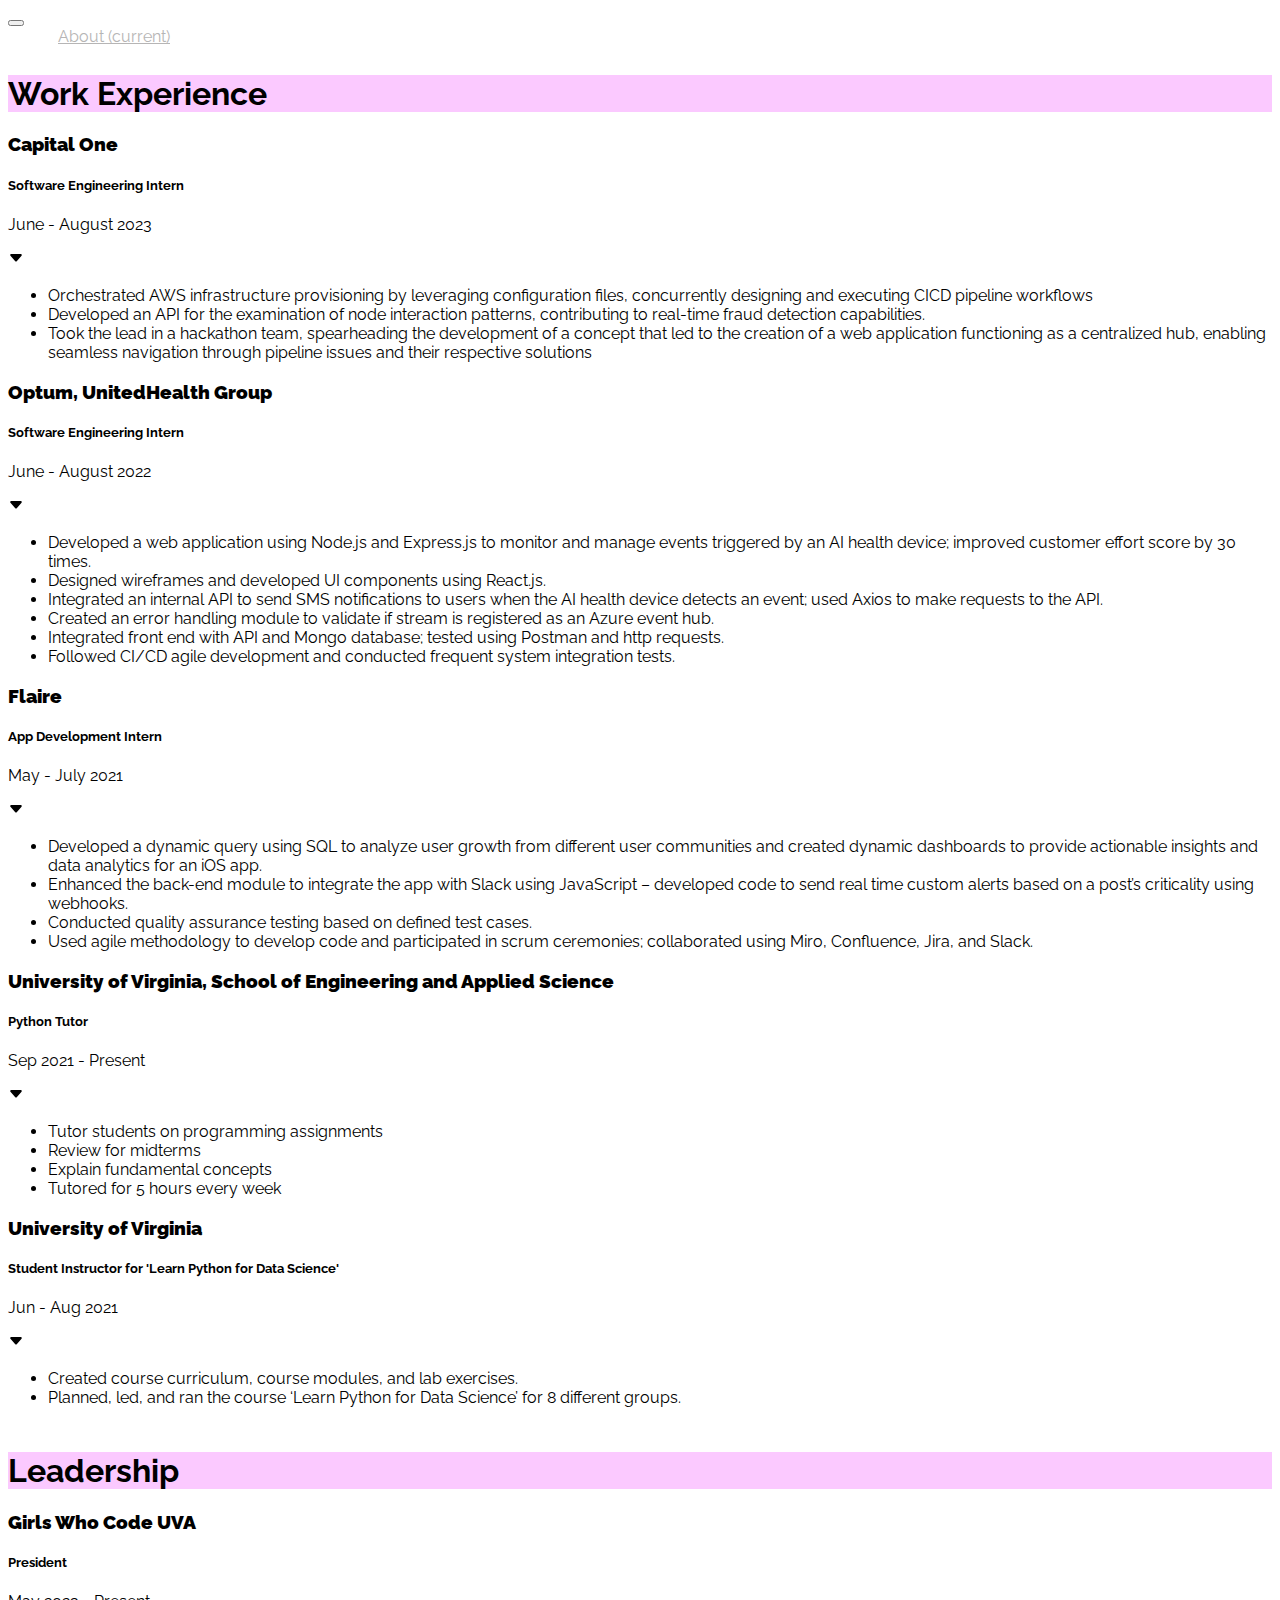
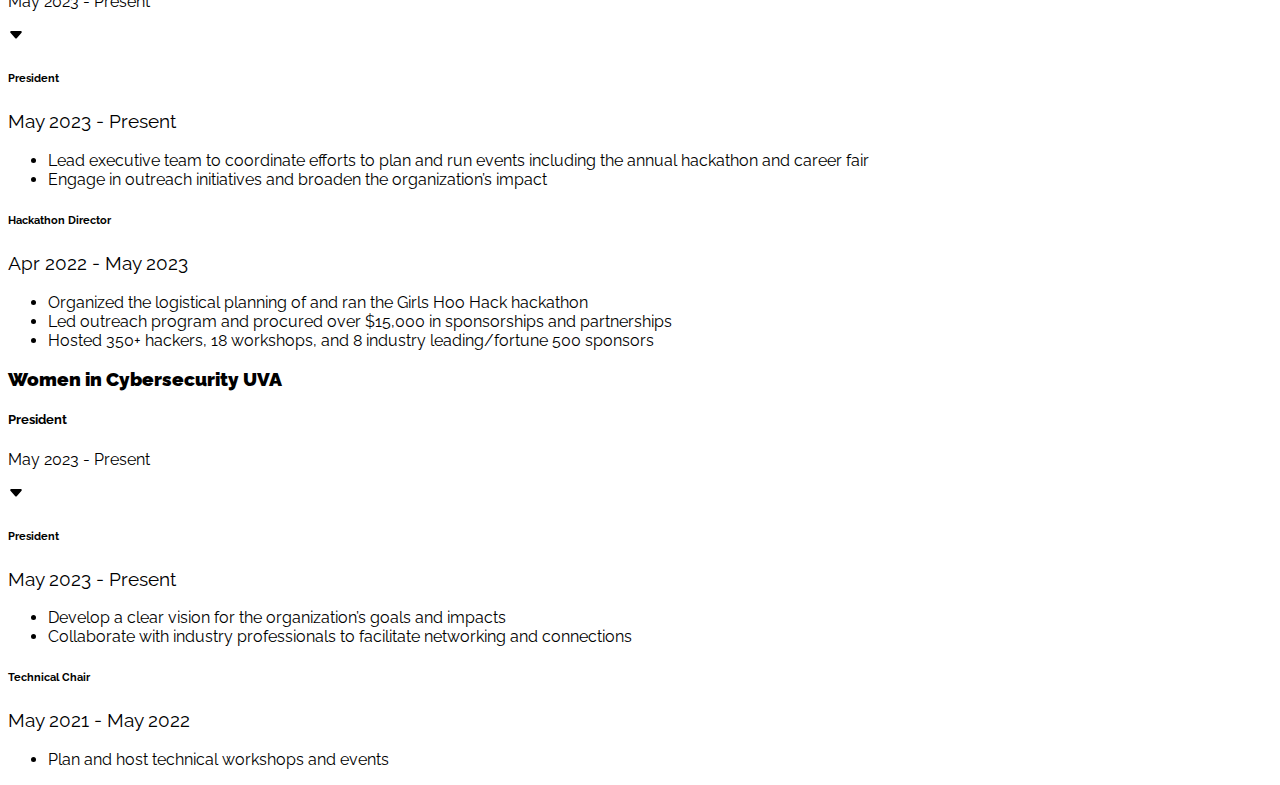
==== commit 047fe104: "changed date font size for orgs" ====
--- a/about.html
+++ b/about.html
@@ -173,14 +173,14 @@
           <div id="collapseSix" class="collapse" aria-labelledby="headingSix" data-parent="#accordionExample">
             <div class="card-body">
               <h6>President</h6>
-              <p style="font-size: 1vh;">May 2023 - Present</p>
+              <p style="font-size: 2.1vh;">May 2023 - Present</p>
               <ul>
                 <li>Lead executive team to coordinate efforts to plan and run events including the annual hackathon and career fair    </li>
                 <li>Engage in outreach initiatives and broaden the organization’s impact   </li>               
               </ul>
 
               <h6>Hackathon Director</h6>
-              <p style="font-size: 1vh;">Apr 2022 - May 2023</p>
+              <p style="font-size: 2.1vh;">Apr 2022 - May 2023</p>
               <ul>
                 <li>Organized the logistical planning of and ran the Girls Hoo Hack hackathon</li>
                 <li>Led outreach program and procured over $15,000 in sponsorships and partnerships </li>
@@ -204,14 +204,14 @@
         <div id="collapseSeven" class="collapse" aria-labelledby="headingSeven" data-parent="#accordionExample">
           <div class="card-body">
             <h6>President</h6>
-            <p style="font-size: 1vh;">May 2023 - Present</p>
+            <p style="font-size: 2.1vh;">May 2023 - Present</p>
             <ul>
               <li>Develop a clear vision for the organization’s goals and impacts</li>
               <li>Collaborate with industry professionals to facilitate networking and connections</li>               
             </ul>
 
             <h6>Technical Chair</h6>
-            <p style="font-size: 1vh;">May 2021 - May 2022</p>
+            <p style="font-size: 2.1vh;">May 2021 - May 2022</p>
             <ul>
               <li>Plan and host technical workshops and events</li>                 
             </ul>
